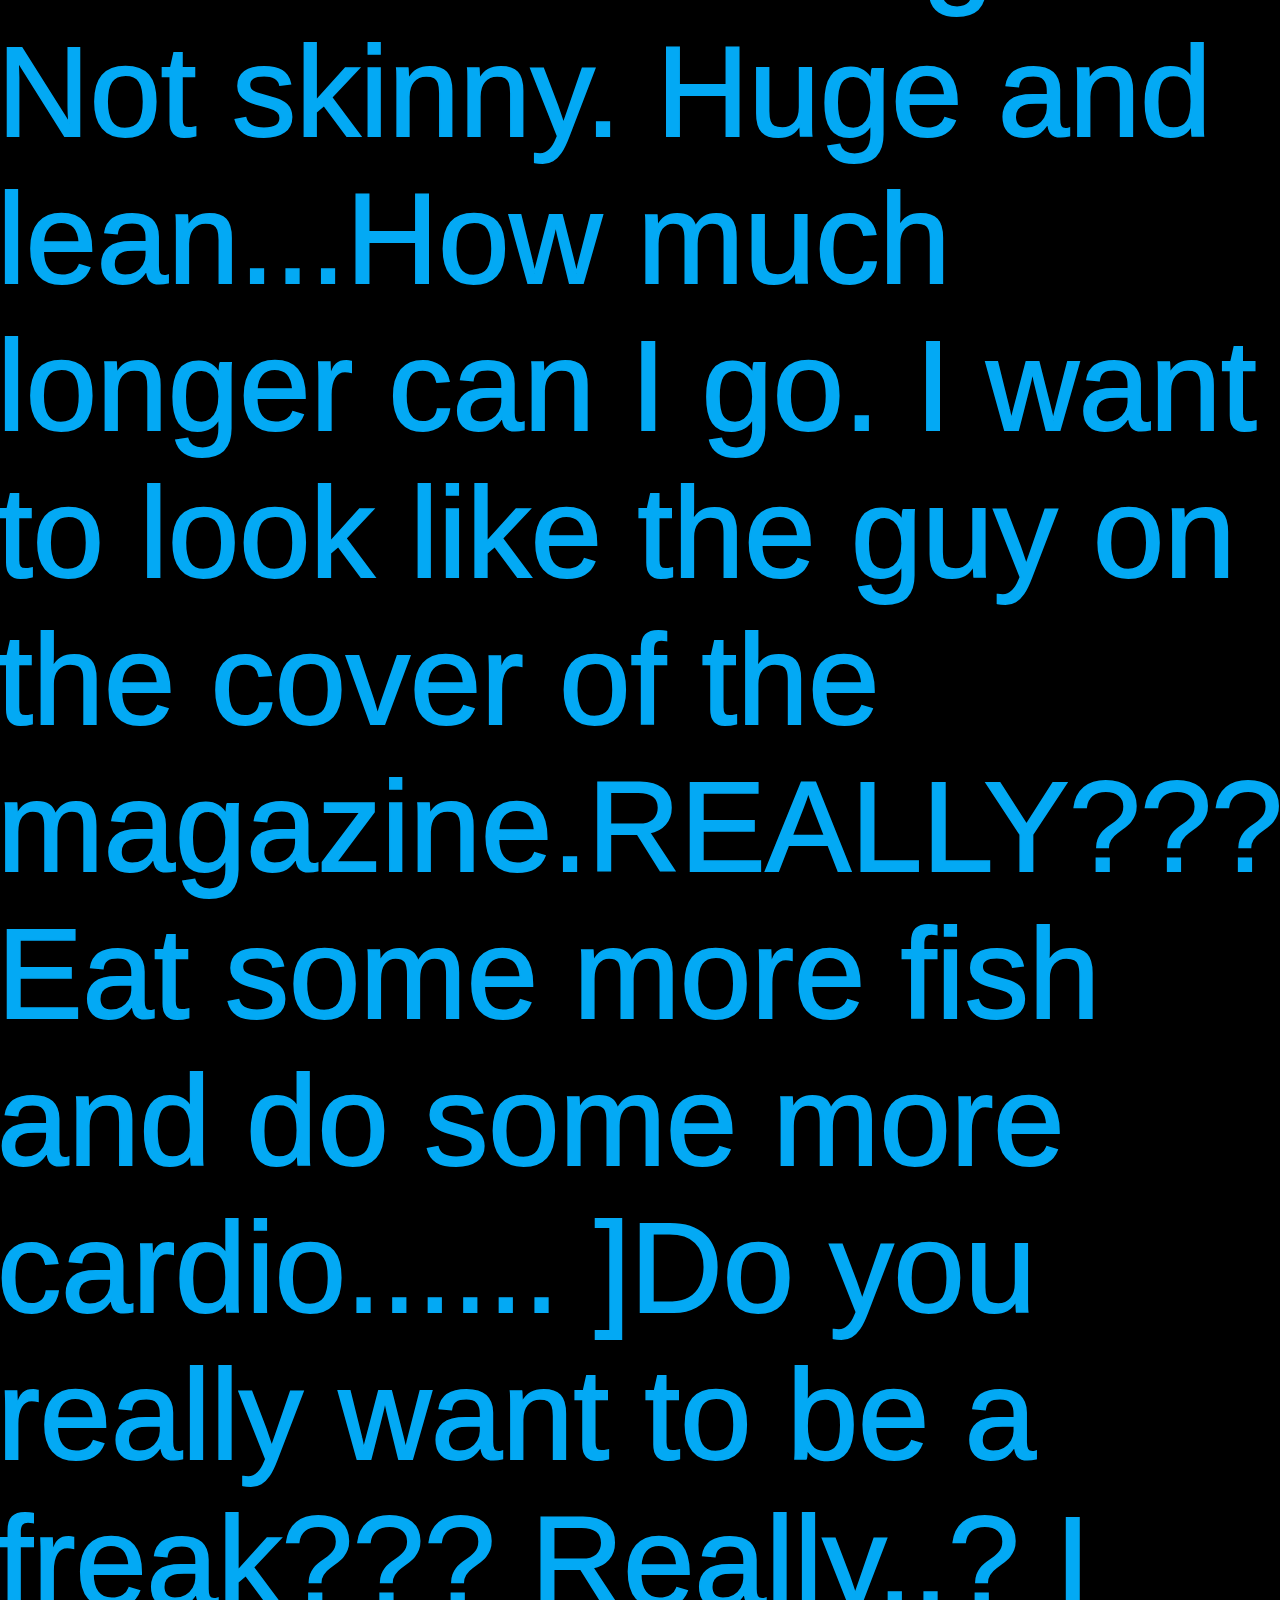
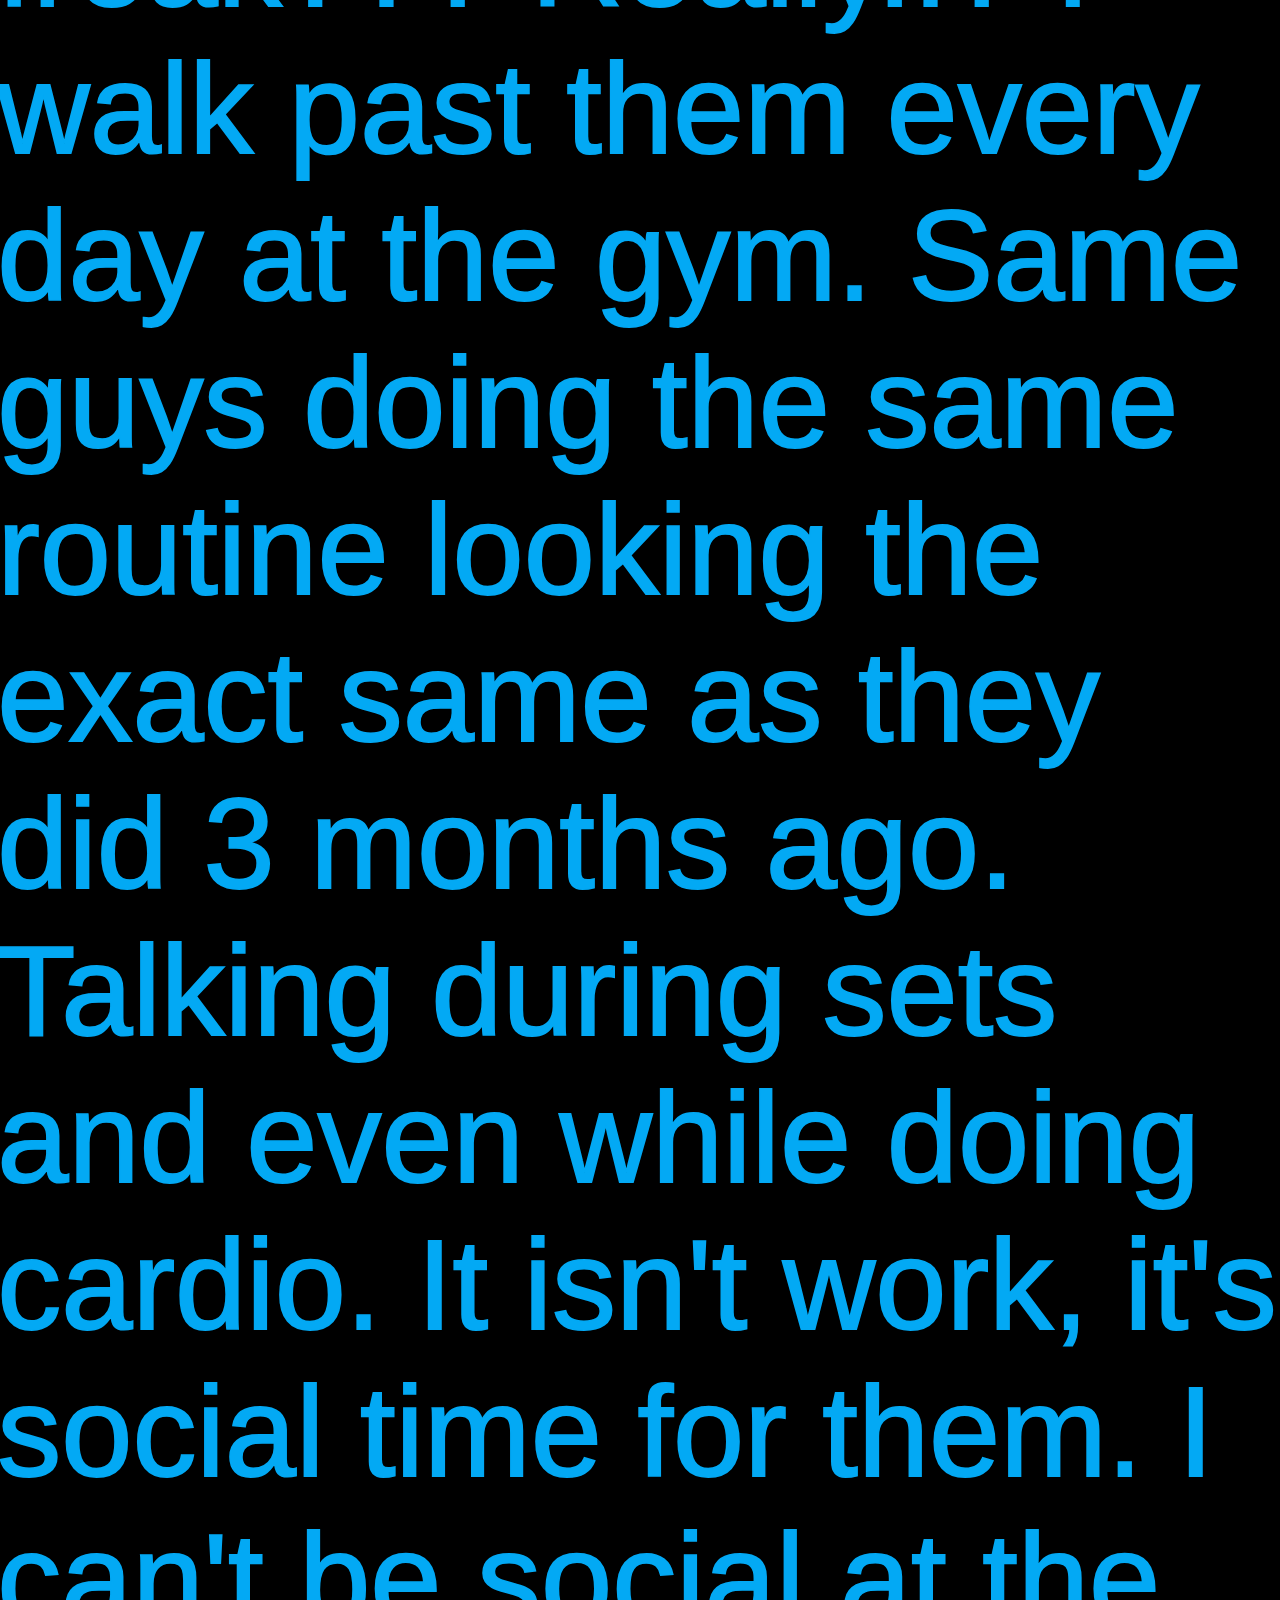
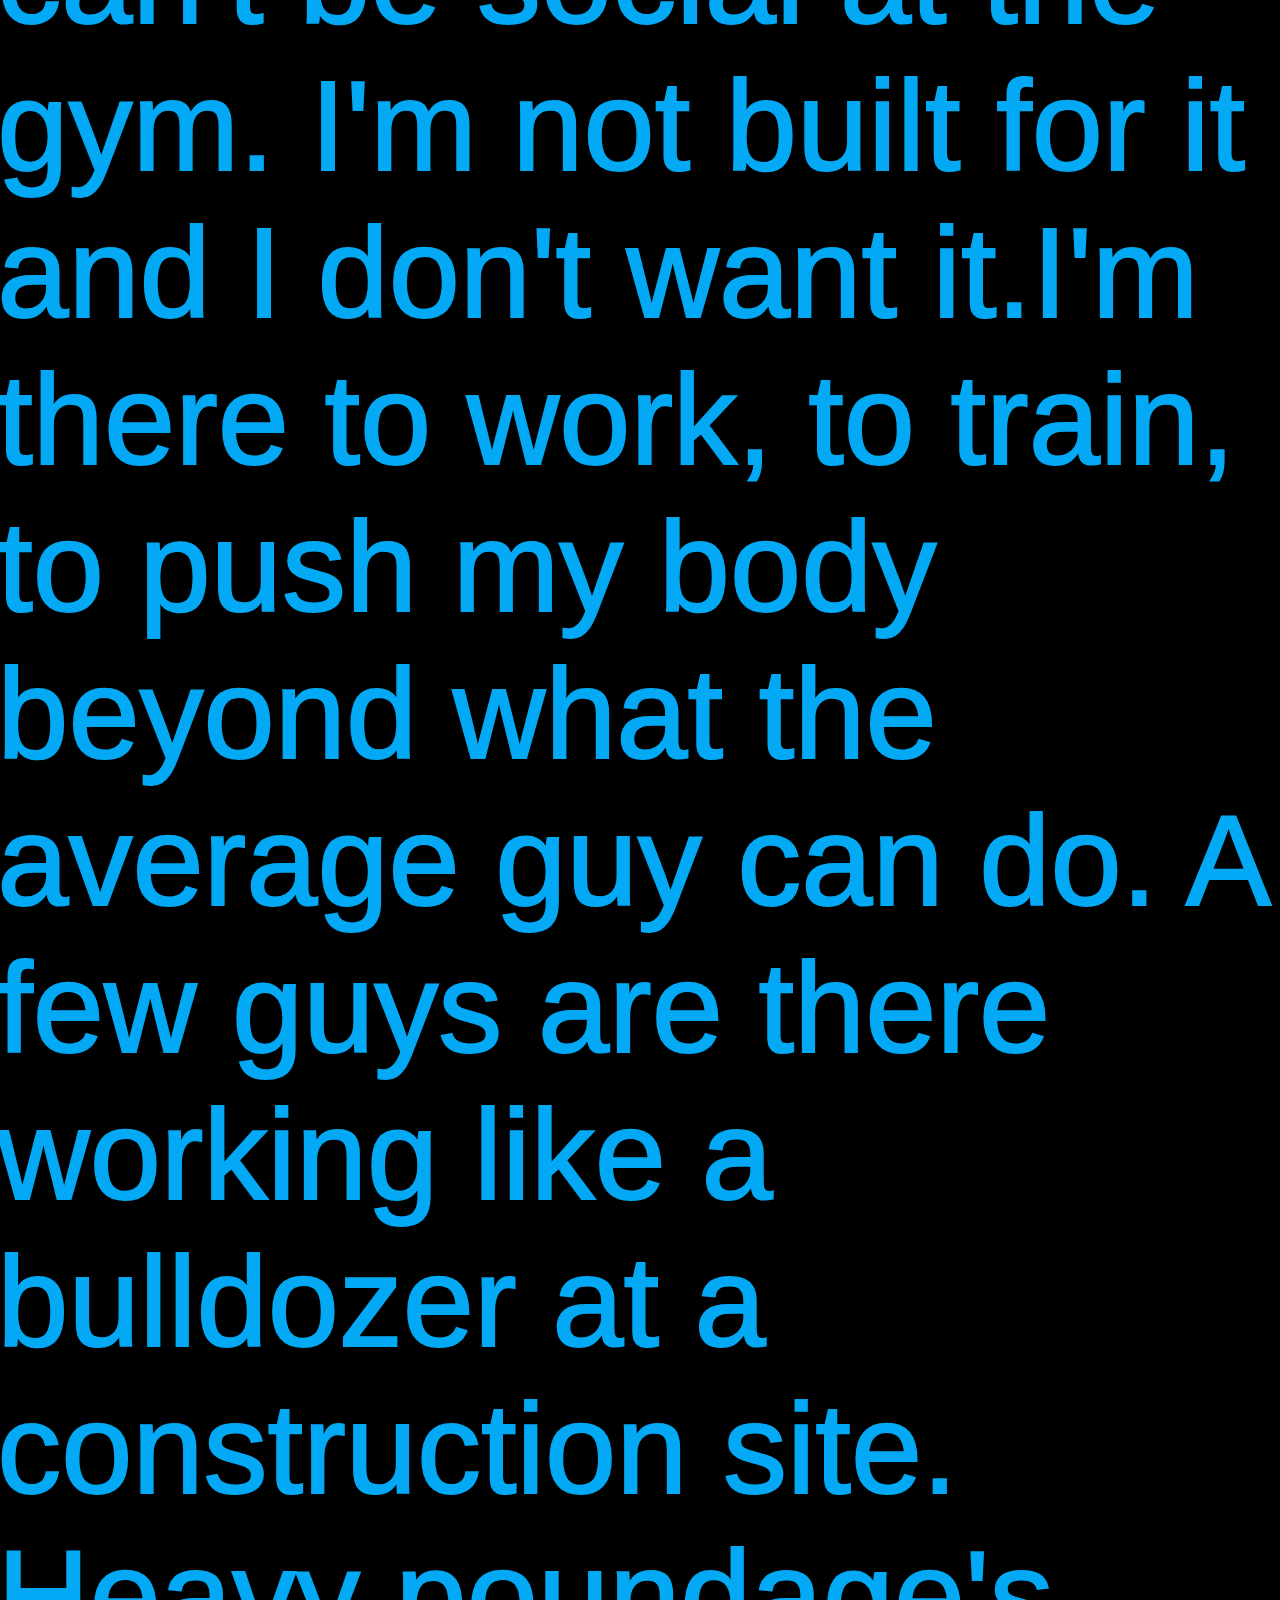
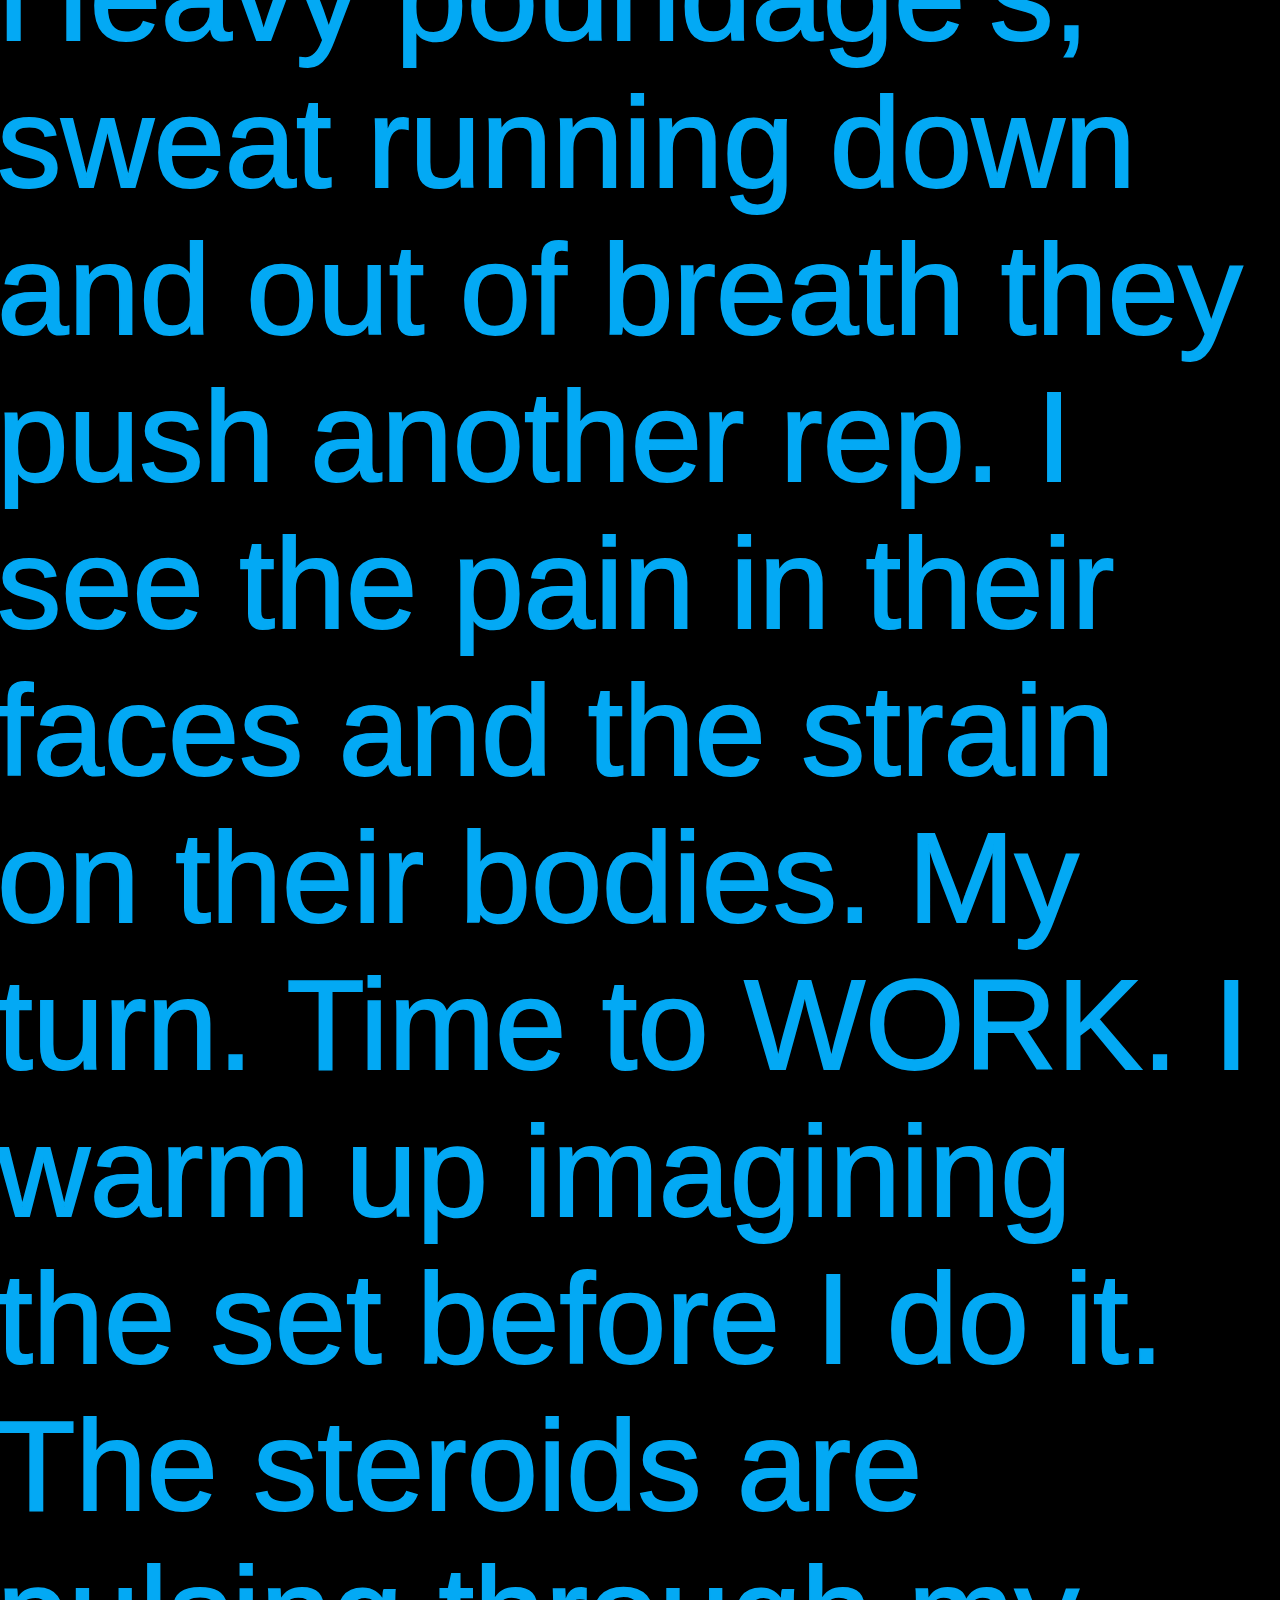
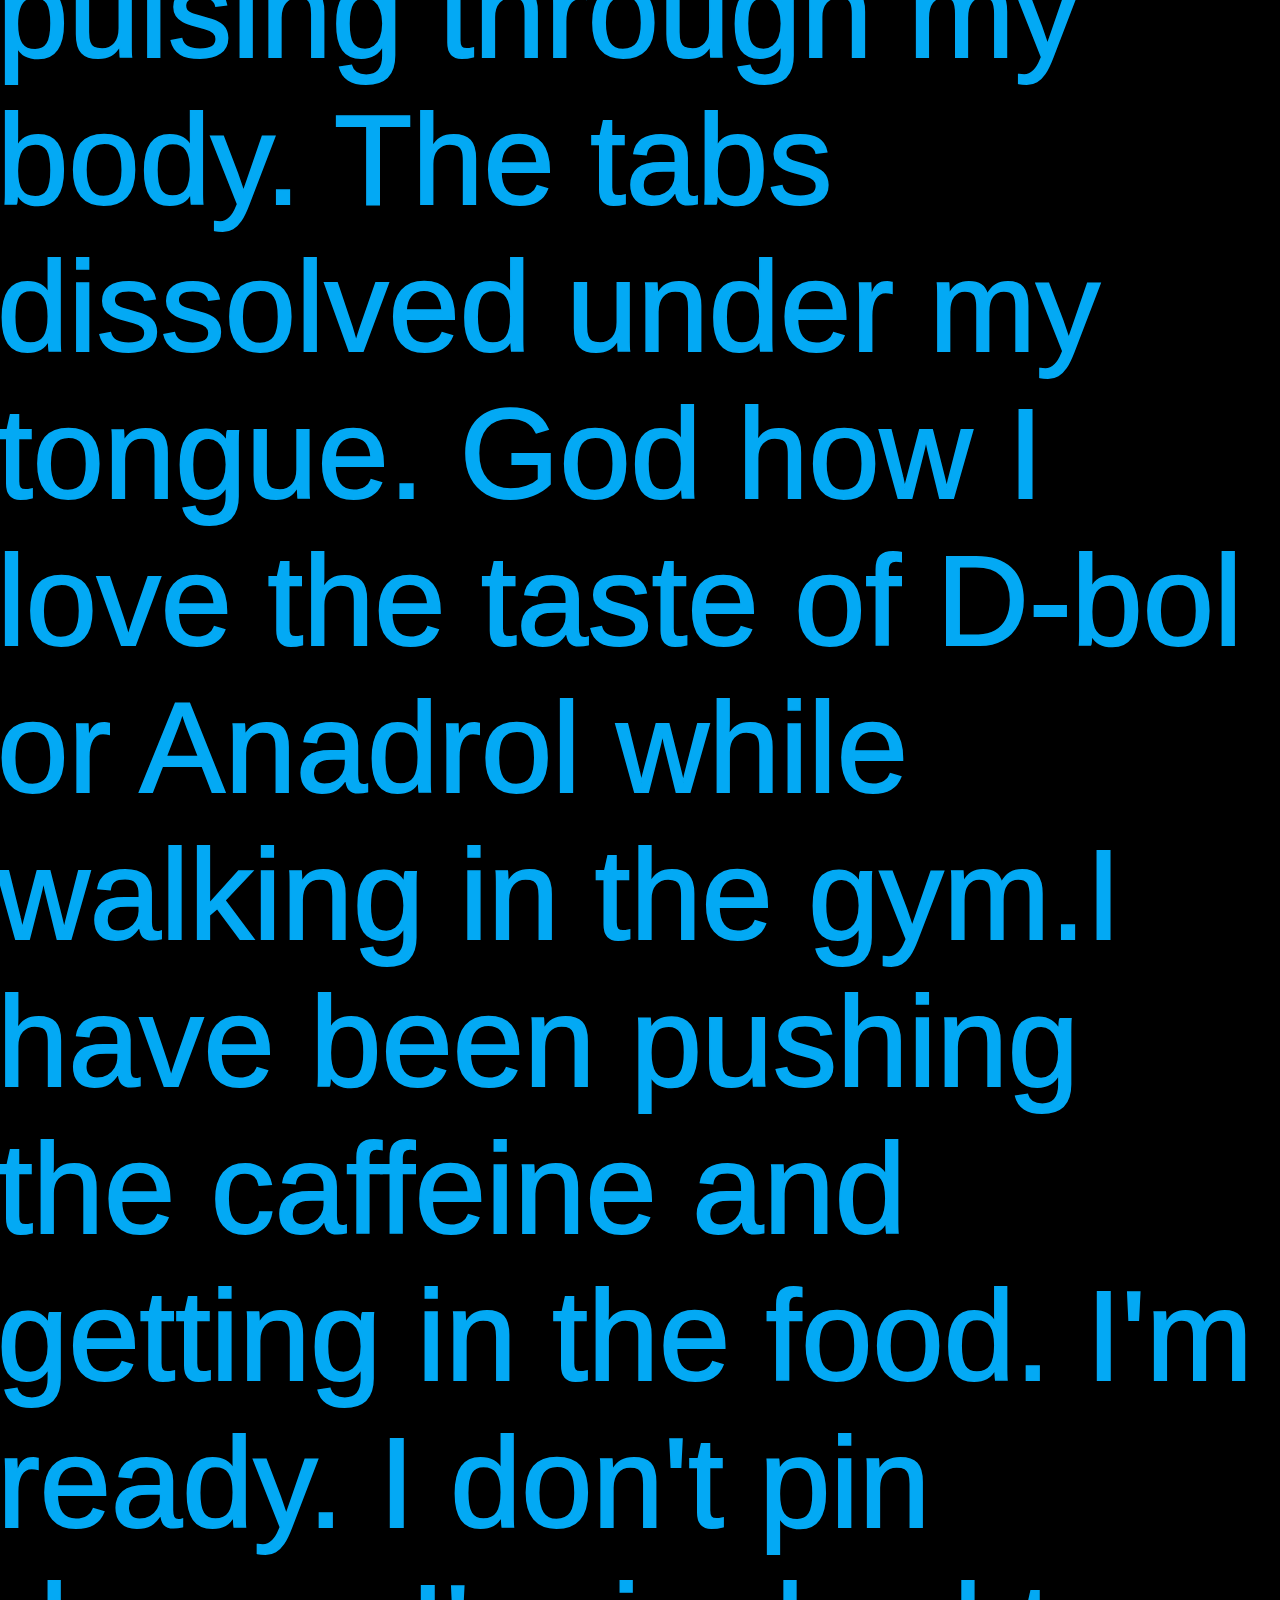
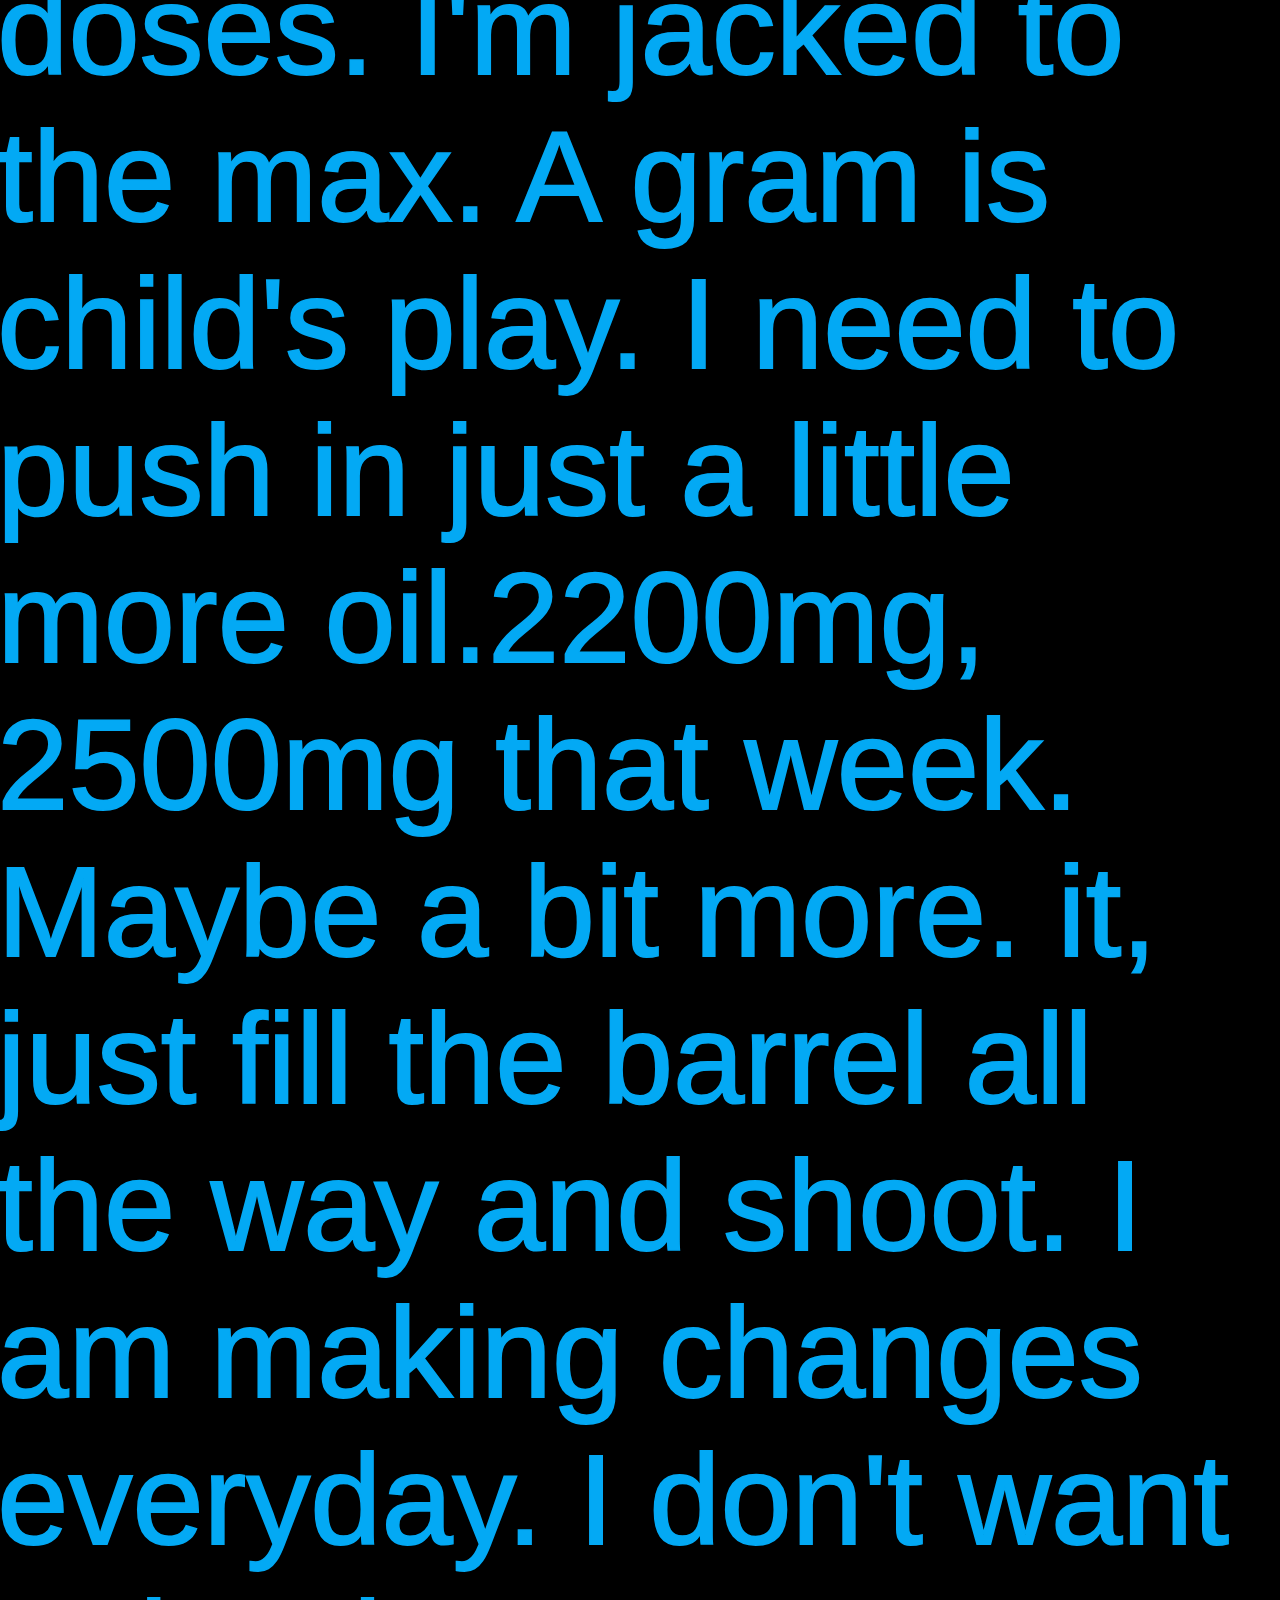
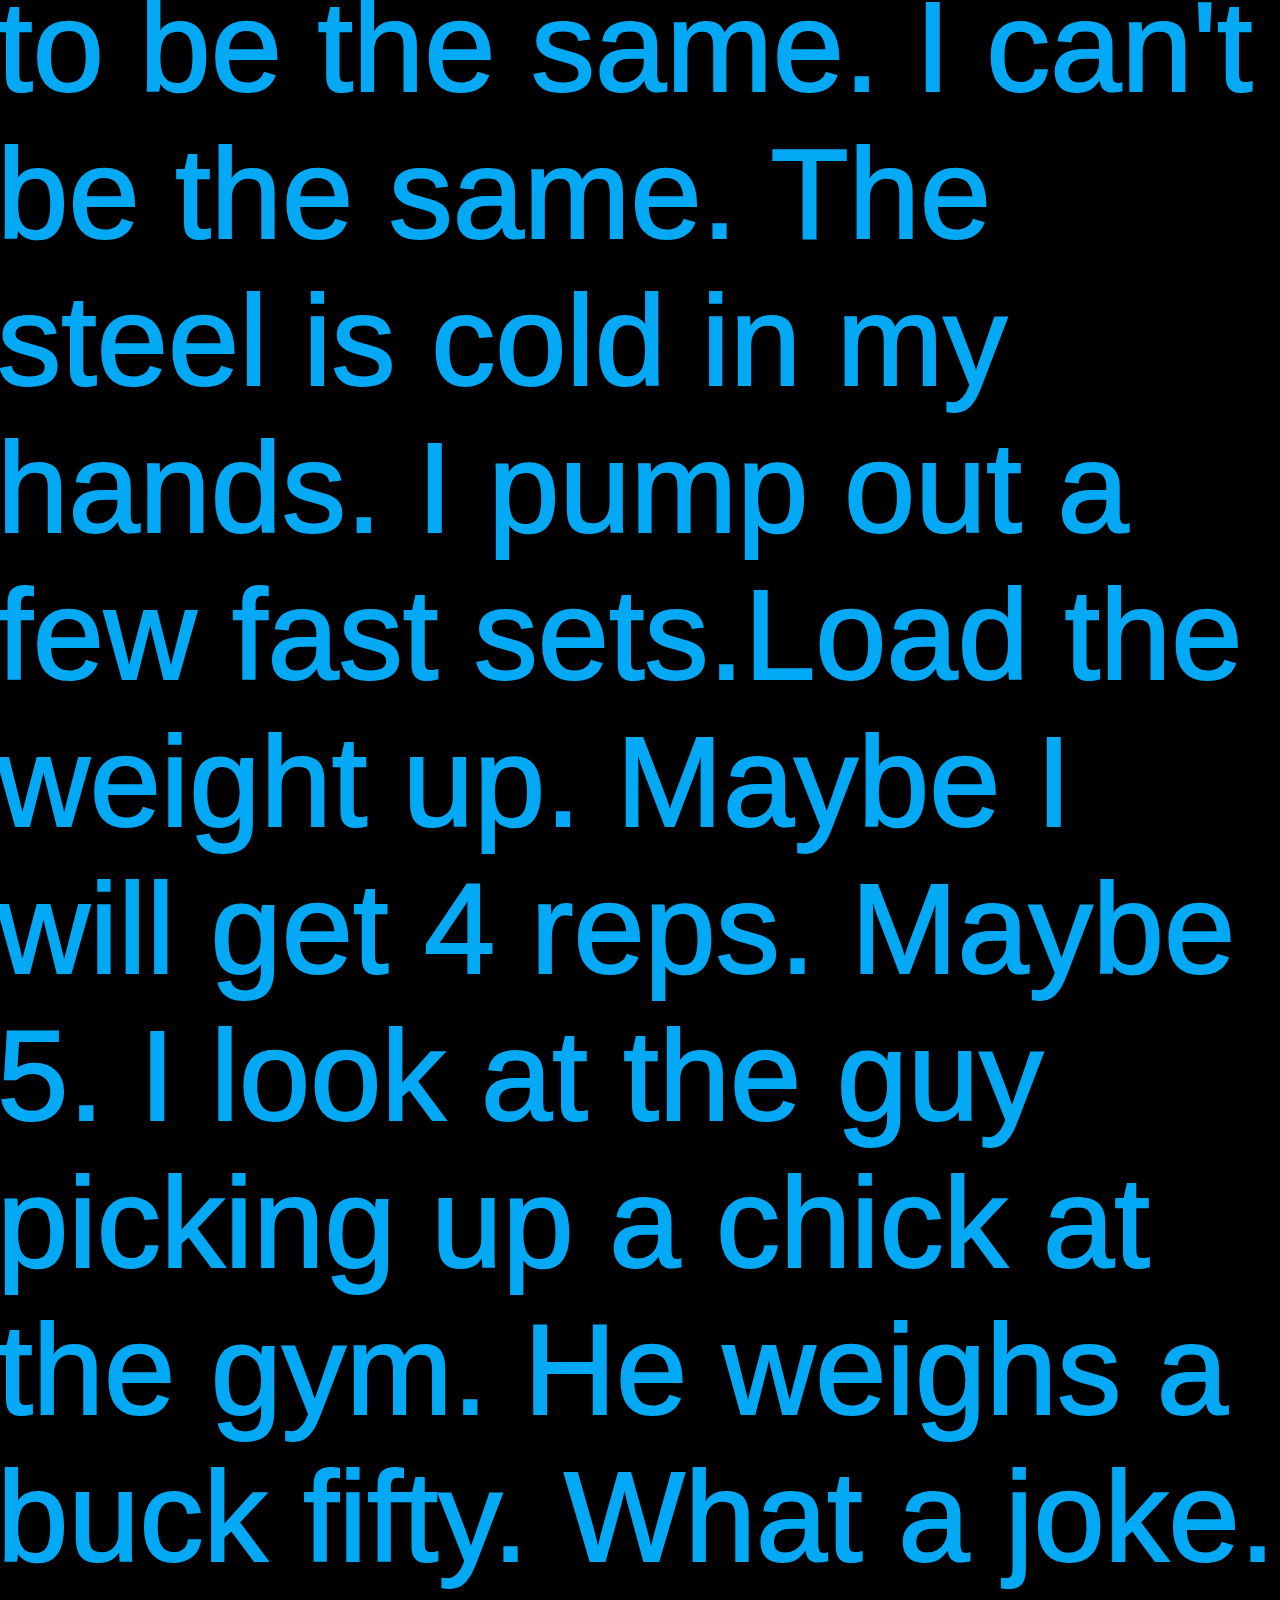
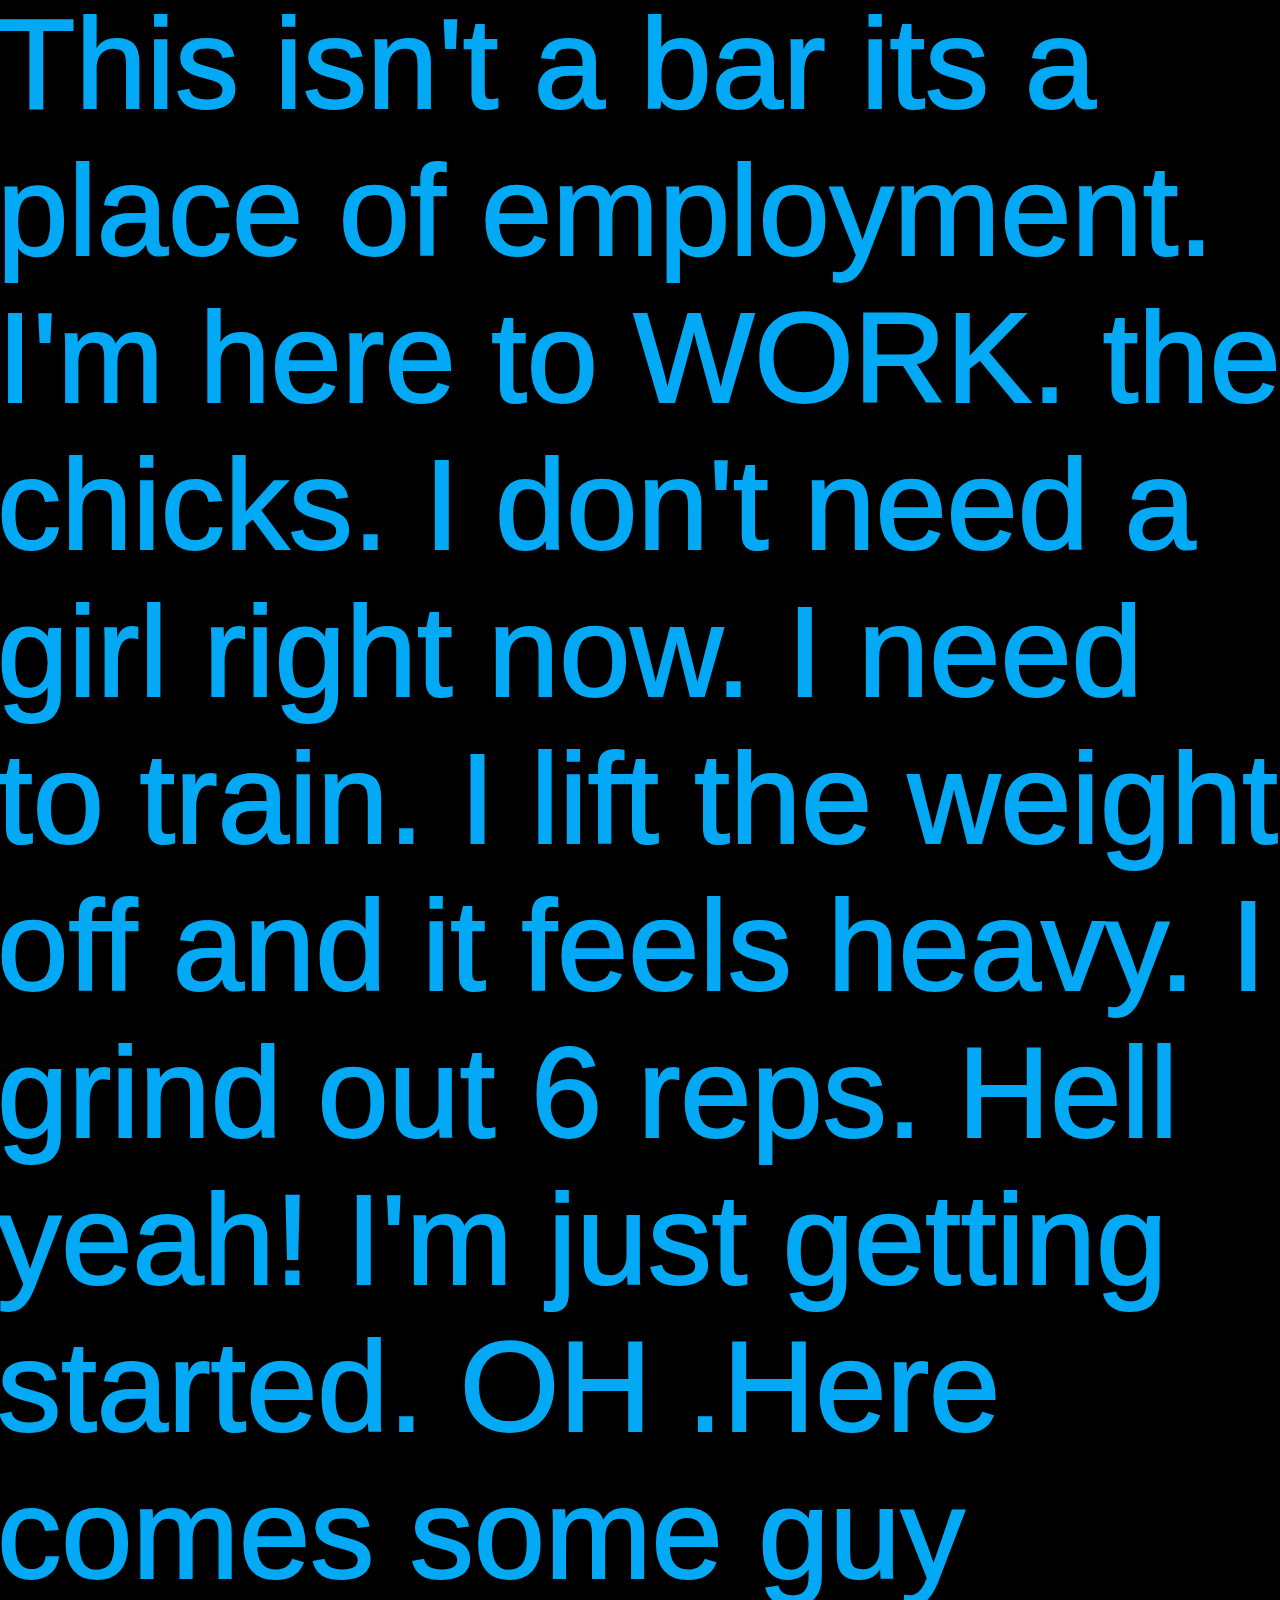
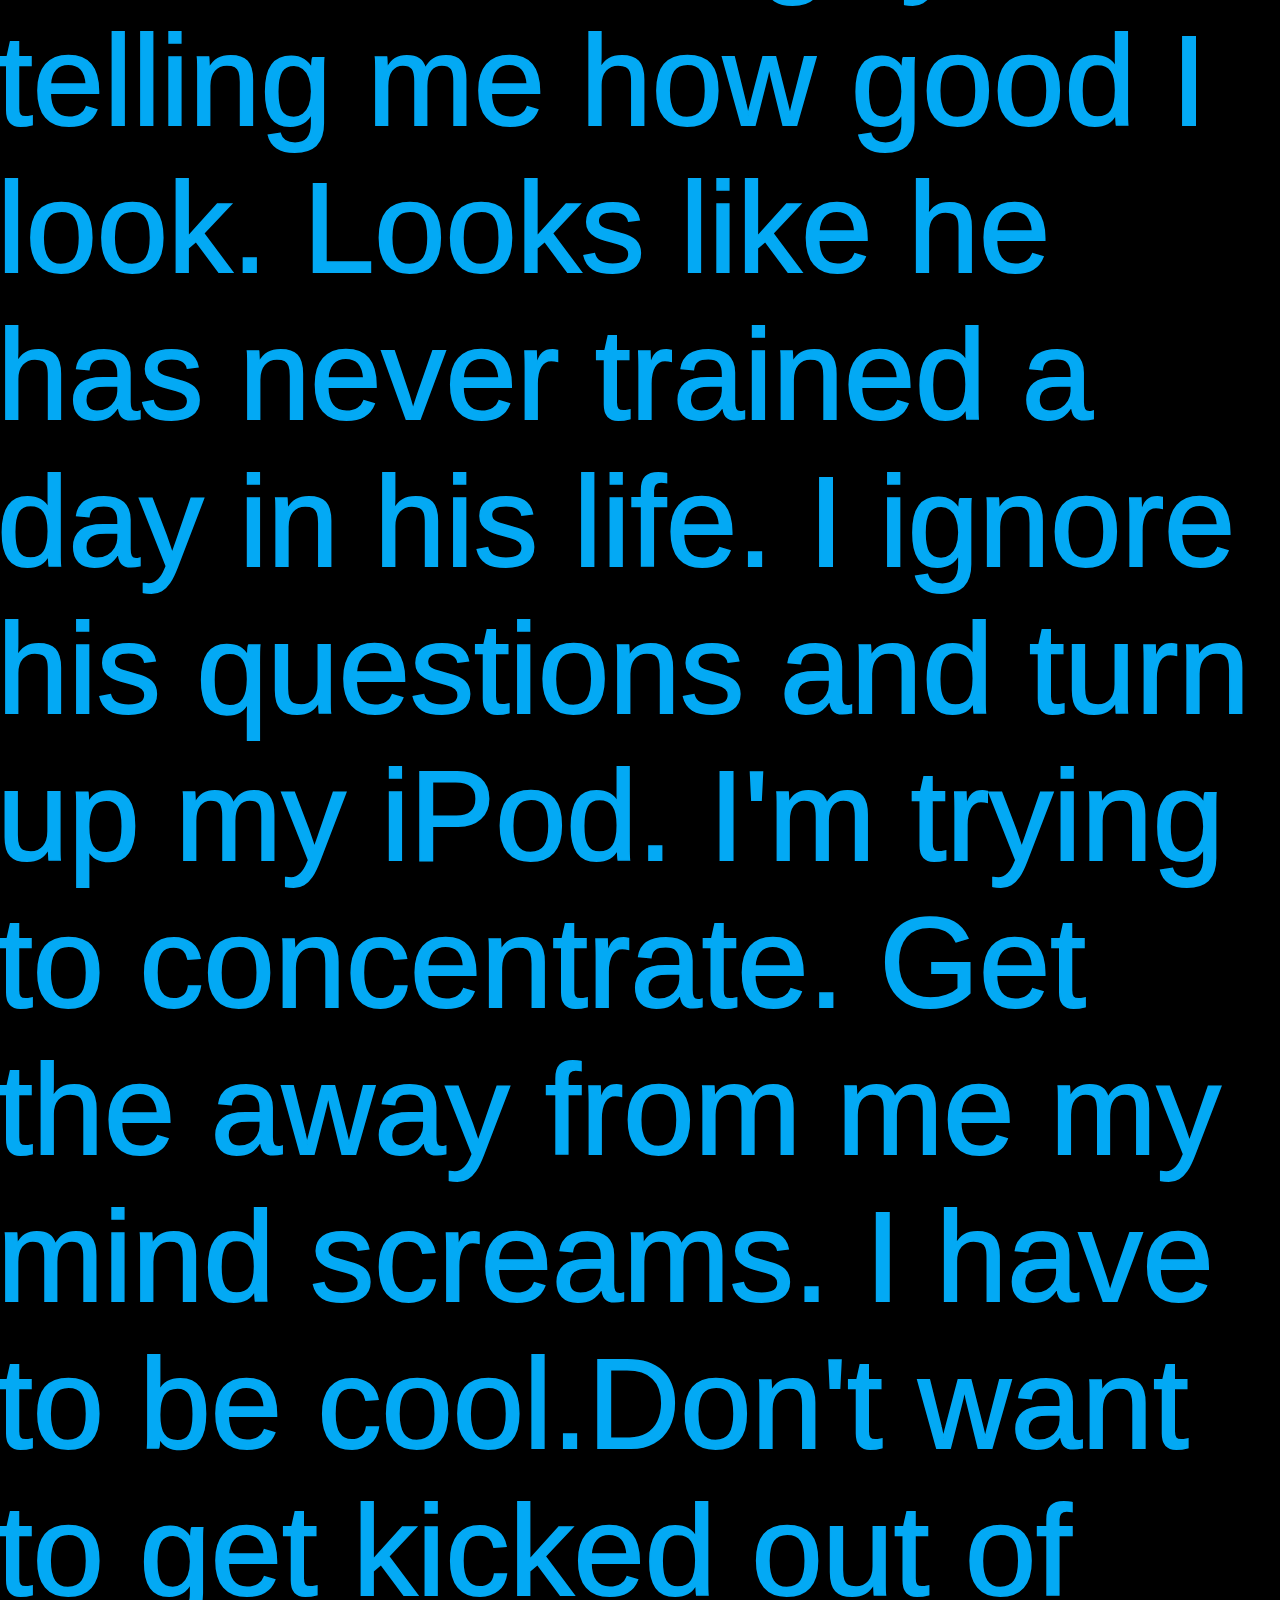
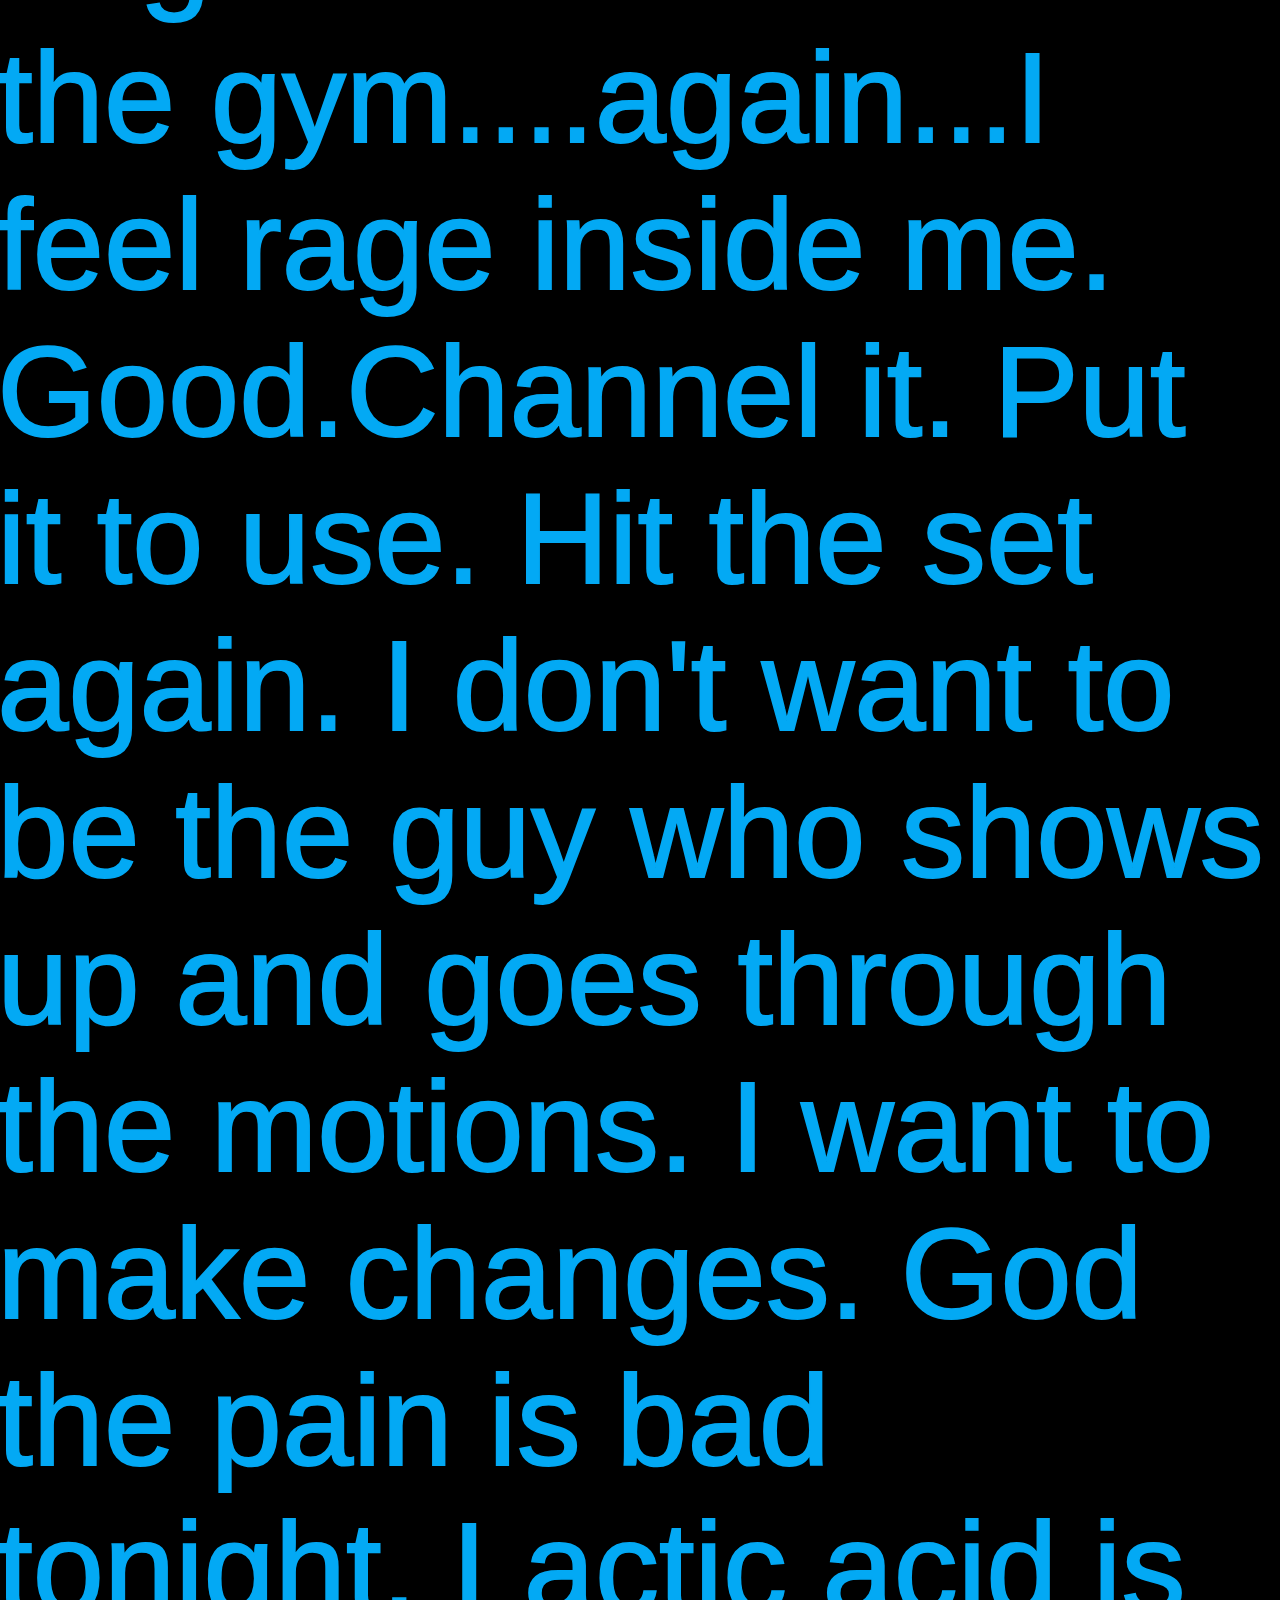
==== home.html @ ef6516af "the freak" ====
<!DOCTYPE html>
<html lang="en">
<head>
    <meta charset="UTF-8">
    <meta http-equiv="X-UA-Compatible" content="IE=edge">
    <meta name="viewport" content="width=device-width, initial-scale=1.0">
    <link rel="stylesheet" href="home.css">
    <title>Home</title>
</head>
<body>
    <div id="img"><img src="images/tren.webp" alt=""></div>
    <section>
        <div class="content">
            <p>Tren does give you horrific sides. But only at high dosages over long periods. You wannabe a bodybuilder? Everyone wants it.. Wanna be a freak? Want to be a freak? You're in luck. I'm drunk and going to tell you but let's face it. You don't really want this do you? Want to be a FREAK? Really? Want the girls dropping their jaw when you walk in the room?Want the guys saying WTF when they see you? Really? Yeah, most guys do but they don't want to work for it. Face it. Most guys are lazy, don't want to sacrifice and can't eat strict for a week. I'm not going to bs you guys in this thread. I will lay it all out but the truth is we don't really want it bad enough. We say we do until we are 45 minutes into our tenth cardio session that week. WE say it until our muscles hurt so bad there are tears in our eyes and we give up. We want it until we have to eat fish for the 4th time that day...I say I want it but I love beer more, so I drink...I say I want to be a FREAK but I don't want to work for it. I'm 10 weeks into a blast and my will feels broken...I can't go on, or canI??? Do I really want this life? No time but time to train. Time to cook, Time to grocery shop, Time to tan. Not fish and shakes again... my life. I walk past the mirror and catch a glimpse. MY oblique's are chiseled. My veins look like spider webs all over my body. I catch her looking at me at work, at the store, at the gym. Guys ask me what I'm on. I can't take it. i'm on a starvation diet and a load of cardio but that's not what they want to hear. They want to hear what drugs to take...You PM me every day. Same questions over and over. ITS NOT THE DRUGS DUMMY!!! Or is it??? Yes and no. Can you take the sides? Really??? 2 weeks from now you will PM me again whining. I can't sleep. I can't eat like this. I can't do that much cardio. I can't. I can't... THEN STOP PM'ing ME!!!! I can't help you. You don't want this! Just admit it! You don't want this. Its hard. It hurts. You have no social life. You are in the gym when your buddies are drinking beer.You are doing cardio when guys are lying on the couch. You spend your last $50 on protein powder and a bottle of prop. I know all this because I am you. I want it for 2-3 months then I give up. 10 sessions of cardio a week. eating fish. taking pills so I can sleep from all the insomnia from the TREN. It's ok. Get some sleep. Wake up and pin. I love to pin. Push in more oil. I love it. My lunches are packed. Off to work. Train after work. Get the pump. Here they come. What are you on??? Not this again...I'm on a crazy train. my life but I look good and I can lift a shitload of weight. Go ahead, with me. I will make fast work of you...The tren is in my head. Is she cheating on me? How much sleep did I get last night? 5hours max. Pin some GH and prop and tren. I need some caffeine. Ok,double espresso. Time to train. So IF IF IF you can handle the work, cardio and diet not to mention the sides. Then what??? Drugs of course. You want that freaky bodybuilder look and your genetics average like me?? Its actually quite simple but it takes a focus so strong and focused most give up in a few months if not sooner, where am I? Oh yeah the drugs. One word... Trenbolone.How lo0ng can you take it??? Don't cry to me in 3 weeks when you can't sleep. I don't give a. I can't sleep either. Time for some Xanax. Maybe some whiskey. Most guys give up on tren right when its getting good. 9 weeks in and man your body is changing. The girls want you. Give me some Cialis, prop and more tren...How high can I go. 1050mg tren per week and I look in the mirror.Who is this??? I don't even look the same. I need some mast, maybe some win,var, halo. I look like carved stone…I’m drunk but its all true. Do you want to be a freak? Man the up and start working for it. Prop, tren and an oral is a good start. The question is HOW LONG CAN YOU RUN THIS??? Tren at 9 weeks 1050mg per week and you are crazy. Eat,train, pin, sleep....over and over. I’m feeling insane just 6 more weeks. Its 4months now..... Im sub 10% and huge. Not skinny. Huge and lean...How much longer can I go. I want to look like the guy on the cover of the magazine.REALLY??? Eat some more fish and do some more cardio...... ]Do you really want to be a freak??? Really..? I walk past them every day at the gym. Same guys doing the same routine looking the exact same as they did 3 months ago. Talking during sets and even while doing cardio. It isn't work, it's social time for them. I can't be social at the gym. I'm not built for it and I don't want it.I'm there to work, to train, to push my body beyond what the average guy can do. A few guys are there working like a bulldozer at a construction site. Heavy poundage's, sweat running down and out of breath they push another rep. I see the pain in their faces and the strain on their bodies. My turn. Time to WORK. I warm up imagining the set before I do it. The steroids are pulsing through my body. The tabs dissolved under my tongue. God how I love the taste of D-bol or Anadrol while walking in the gym.I have been pushing the caffeine and getting in the food. I'm ready. I don't pin doses. I'm jacked to the max. A gram is child's play. I need to push in just a little more oil.2200mg, 2500mg that week. Maybe a bit more. it, just fill the barrel all the way and shoot. I am making changes everyday. I don't want to be the same. I can't be the same. The steel is cold in my hands. I pump out a few fast sets.Load the weight up. Maybe I will get 4 reps. Maybe 5. I look at the guy picking up a chick at the gym. He weighs a buck fifty. What a joke. This isn't a bar its a place of employment. I'm here to WORK. the chicks. I don't need a girl right now. I need to train. I lift the weight off and it feels heavy. I grind out 6 reps. Hell yeah! I'm just getting started. OH .Here comes some guy telling me how good I look. Looks like he has never trained a day in his life. I ignore his questions and turn up my iPod. I'm trying to concentrate. Get the away from me my mind screams. I have to be cool.Don't want to get kicked out of the gym....again...I feel rage inside me. Good.Channel it. Put it to use. Hit the set again. I don't want to be the guy who shows up and goes through the motions. I want to make changes. God the pain is bad tonight. Lactic acid is heavy in my muscles. Ok, enjoy the pain. Like it.Its good. Trick your mind. I like the pain. I want the pain. I'm grinding out slow heavy reps. It burns but I tell myself its good. My rest between sets is minimal. I have done 5 sets but the guy talking to the chick has done none. he is tiny. I walk over to the next bench and load up some more weights.I see a monster walking by. He is covered in sweat. He nods. I nod back.Nothing is said. We are both in the same place. We are there to train not talk.He asks for a spot with one word. spot? I nod and ask how many. He says 5 reps.He pushes out 8 with a few forced reps. My turn. The night goes by slow. Its work. Its hard but I have a pump. Time for cardio. I take a and get on the treadmill. Bump up the incline and speed. The guy two machines down is walking like he is strolling through the park. He's reading a book. I can barely read the numbers in front of me on the machine. I am feeling my lungs burn. Just 40 more minutes to go... my life. Ok, go to that place in your mind far away. I look down and 15 minutes has gone by in what seems like seconds. Good. Go to that place some more. I am absolutely covered in sweat. My shirt looks like I pulled it out of a bucket of water. I finally finish and get off the treadmill. Its late and I'm hungry. I feel dizzy. I walk out of the gym. and go get some food. Everyone is obese. I can't believe how fat everyone is. They are pigs. I am in a world of fat people. How can these lazy stand it? I feel hate. Why do I hate these fat ? Its weird but I feel like yelling at them to wake up. The girls are looking at me again. One stops me and touches the ropes for veins in my arm and says nurses must love me when they draw my blood. Its funny but she is right. They do say that. I'm a freak. Its exactly what I want. I'm walking art. My art. My sculpture. Its who Iam....Just another day...a day of work to become a FREAK</p>
            <p>Tren does give you horrific sides. But only at high dosages over long periods. You wannabe a bodybuilder? Everyone wants it.. Wanna be a freak? Want to be a freak? You're in luck. I'm drunk and going to tell you but let's face it. You don't really want this do you? Want to be a FREAK? Really? Want the girls dropping their jaw when you walk in the room?Want the guys saying WTF when they see you? Really? Yeah, most guys do but they don't want to work for it. Face it. Most guys are lazy, don't want to sacrifice and can't eat strict for a week. I'm not going to bs you guys in this thread. I will lay it all out but the truth is we don't really want it bad enough. We say we do until we are 45 minutes into our tenth cardio session that week. WE say it until our muscles hurt so bad there are tears in our eyes and we give up. We want it until we have to eat fish for the 4th time that day...I say I want it but I love beer more, so I drink...I say I want to be a FREAK but I don't want to work for it. I'm 10 weeks into a blast and my will feels broken...I can't go on, or canI??? Do I really want this life? No time but time to train. Time to cook, Time to grocery shop, Time to tan. Not fish and shakes again... my life. I walk past the mirror and catch a glimpse. MY oblique's are chiseled. My veins look like spider webs all over my body. I catch her looking at me at work, at the store, at the gym. Guys ask me what I'm on. I can't take it. i'm on a starvation diet and a load of cardio but that's not what they want to hear. They want to hear what drugs to take...You PM me every day. Same questions over and over. ITS NOT THE DRUGS DUMMY!!! Or is it??? Yes and no. Can you take the sides? Really??? 2 weeks from now you will PM me again whining. I can't sleep. I can't eat like this. I can't do that much cardio. I can't. I can't... THEN STOP PM'ing ME!!!! I can't help you. You don't want this! Just admit it! You don't want this. Its hard. It hurts. You have no social life. You are in the gym when your buddies are drinking beer.You are doing cardio when guys are lying on the couch. You spend your last $50 on protein powder and a bottle of prop. I know all this because I am you. I want it for 2-3 months then I give up. 10 sessions of cardio a week. eating fish. taking pills so I can sleep from all the insomnia from the TREN. It's ok. Get some sleep. Wake up and pin. I love to pin. Push in more oil. I love it. My lunches are packed. Off to work. Train after work. Get the pump. Here they come. What are you on??? Not this again...I'm on a crazy train. my life but I look good and I can lift a shitload of weight. Go ahead, with me. I will make fast work of you...The tren is in my head. Is she cheating on me? How much sleep did I get last night? 5hours max. Pin some GH and prop and tren. I need some caffeine. Ok,double espresso. Time to train. So IF IF IF you can handle the work, cardio and diet not to mention the sides. Then what??? Drugs of course. You want that freaky bodybuilder look and your genetics average like me?? Its actually quite simple but it takes a focus so strong and focused most give up in a few months if not sooner, where am I? Oh yeah the drugs. One word... Trenbolone.How lo0ng can you take it??? Don't cry to me in 3 weeks when you can't sleep. I don't give a. I can't sleep either. Time for some Xanax. Maybe some whiskey. Most guys give up on tren right when its getting good. 9 weeks in and man your body is changing. The girls want you. Give me some Cialis, prop and more tren...How high can I go. 1050mg tren per week and I look in the mirror.Who is this??? I don't even look the same. I need some mast, maybe some win,var, halo. I look like carved stone…I’m drunk but its all true. Do you want to be a freak? Man the up and start working for it. Prop, tren and an oral is a good start. The question is HOW LONG CAN YOU RUN THIS??? Tren at 9 weeks 1050mg per week and you are crazy. Eat,train, pin, sleep....over and over. I’m feeling insane just 6 more weeks. Its 4months now..... Im sub 10% and huge. Not skinny. Huge and lean...How much longer can I go. I want to look like the guy on the cover of the magazine.REALLY??? Eat some more fish and do some more cardio...... ]Do you really want to be a freak??? Really..? I walk past them every day at the gym. Same guys doing the same routine looking the exact same as they did 3 months ago. Talking during sets and even while doing cardio. It isn't work, it's social time for them. I can't be social at the gym. I'm not built for it and I don't want it.I'm there to work, to train, to push my body beyond what the average guy can do. A few guys are there working like a bulldozer at a construction site. Heavy poundage's, sweat running down and out of breath they push another rep. I see the pain in their faces and the strain on their bodies. My turn. Time to WORK. I warm up imagining the set before I do it. The steroids are pulsing through my body. The tabs dissolved under my tongue. God how I love the taste of D-bol or Anadrol while walking in the gym.I have been pushing the caffeine and getting in the food. I'm ready. I don't pin doses. I'm jacked to the max. A gram is child's play. I need to push in just a little more oil.2200mg, 2500mg that week. Maybe a bit more. it, just fill the barrel all the way and shoot. I am making changes everyday. I don't want to be the same. I can't be the same. The steel is cold in my hands. I pump out a few fast sets.Load the weight up. Maybe I will get 4 reps. Maybe 5. I look at the guy picking up a chick at the gym. He weighs a buck fifty. What a joke. This isn't a bar its a place of employment. I'm here to WORK. the chicks. I don't need a girl right now. I need to train. I lift the weight off and it feels heavy. I grind out 6 reps. Hell yeah! I'm just getting started. OH .Here comes some guy telling me how good I look. Looks like he has never trained a day in his life. I ignore his questions and turn up my iPod. I'm trying to concentrate. Get the away from me my mind screams. I have to be cool.Don't want to get kicked out of the gym....again...I feel rage inside me. Good.Channel it. Put it to use. Hit the set again. I don't want to be the guy who shows up and goes through the motions. I want to make changes. God the pain is bad tonight. Lactic acid is heavy in my muscles. Ok, enjoy the pain. Like it.Its good. Trick your mind. I like the pain. I want the pain. I'm grinding out slow heavy reps. It burns but I tell myself its good. My rest between sets is minimal. I have done 5 sets but the guy talking to the chick has done none. he is tiny. I walk over to the next bench and load up some more weights.I see a monster walking by. He is covered in sweat. He nods. I nod back.Nothing is said. We are both in the same place. We are there to train not talk.He asks for a spot with one word. spot? I nod and ask how many. He says 5 reps.He pushes out 8 with a few forced reps. My turn. The night goes by slow. Its work. Its hard but I have a pump. Time for cardio. I take a and get on the treadmill. Bump up the incline and speed. The guy two machines down is walking like he is strolling through the park. He's reading a book. I can barely read the numbers in front of me on the machine. I am feeling my lungs burn. Just 40 more minutes to go... my life. Ok, go to that place in your mind far away. I look down and 15 minutes has gone by in what seems like seconds. Good. Go to that place some more. I am absolutely covered in sweat. My shirt looks like I pulled it out of a bucket of water. I finally finish and get off the treadmill. Its late and I'm hungry. I feel dizzy. I walk out of the gym. and go get some food. Everyone is obese. I can't believe how fat everyone is. They are pigs. I am in a world of fat people. How can these lazy stand it? I feel hate. Why do I hate these fat ? Its weird but I feel like yelling at them to wake up. The girls are looking at me again. One stops me and touches the ropes for veins in my arm and says nurses must love me when they draw my blood. Its funny but she is right. They do say that. I'm a freak. Its exactly what I want. I'm walking art. My art. My sculpture. Its who Iam....Just another day...a day of work to become a FREAK</p>
        </div>
      </section>
</body>
</html>
---- home.css ----
* {
    margin: 0;
    padding: 0;
    box-sizing: border-box;
    font-family: "Poppins", sans-serif;
  }
  
  body {
    display: flex;
    flex-direction: column;
    background: #000;
    min-height: 100vh;
    align-items: center;
    justify-content: center;
  }
  
  .content {
    position: relative;
  }
  
  .content p {
    color: #fff;
    font-size: 8em;
    position: absolute;
    transform: translate(-50%, -50%);
  }
  
  .content p:nth-child(1) {
    color: transparent;
    -webkit-text-stroke: 2px #03a9f4;
  }
  
  .content p:nth-child(2) {
    color: #03a9f4;
    animation: animate 4s ease-in-out infinite;
  }
  
  @keyframes animate {
    0%,
    100% {
      clip-path: polygon(
        0% 45%,
        16% 44%,
        33% 50%,
        54% 60%,
        70% 61%,
        84% 59%,
        100% 52%,
        100% 100%,
        0% 100%
      );
    }
  
    50% {
      clip-path: polygon(
        0% 60%,
        15% 65%,
        34% 66%,
        51% 62%,
        67% 50%,
        84% 45%,
        100% 46%,
        100% 100%,
        0% 100%
      );
    }
  }
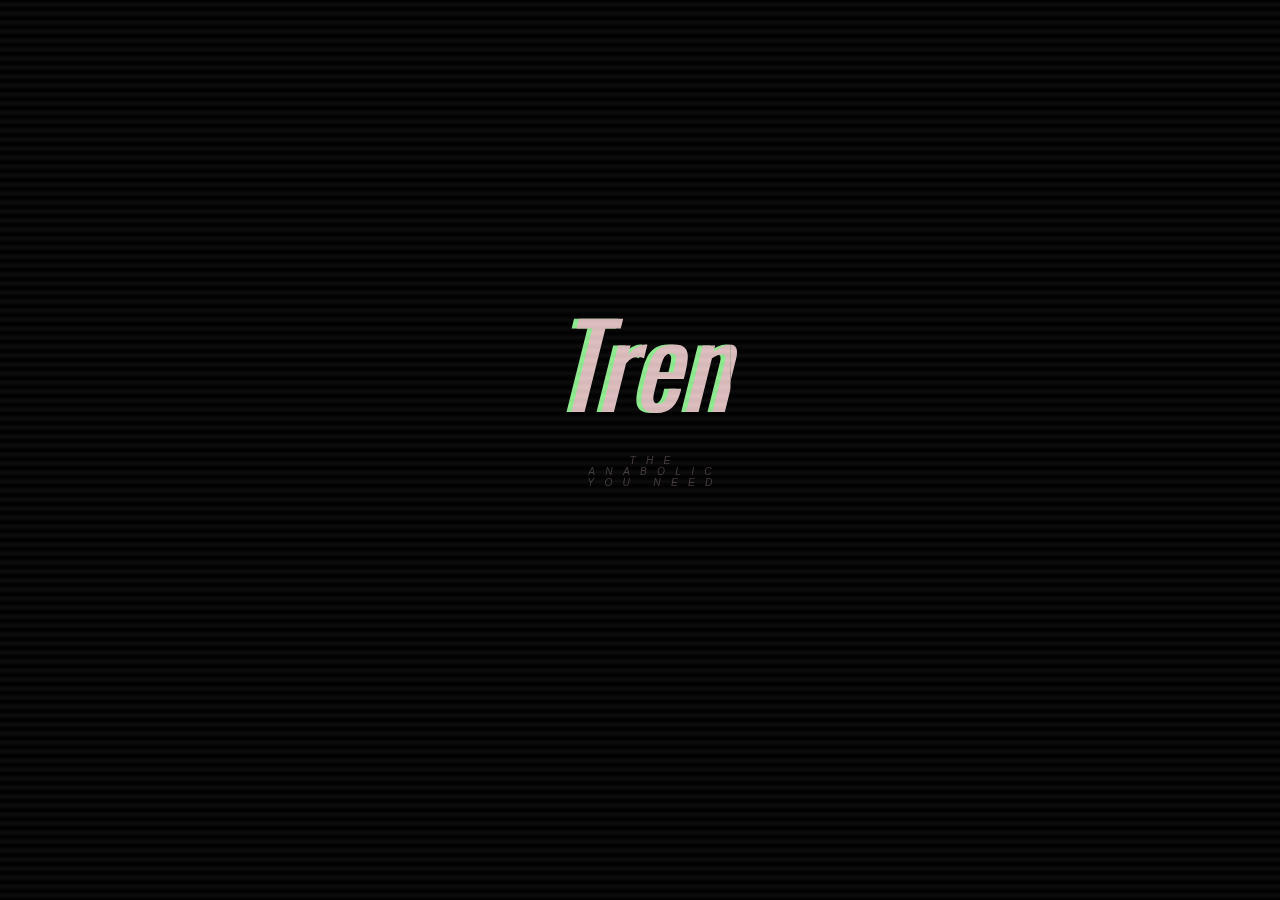
==== commit 57f92fb3: "animation done" ====
--- a/home.html
+++ b/home.html
@@ -1,19 +1,18 @@
 <!DOCTYPE html>
-<html lang="en">
+<html>
 <head>
-    <meta charset="UTF-8">
-    <meta http-equiv="X-UA-Compatible" content="IE=edge">
-    <meta name="viewport" content="width=device-width, initial-scale=1.0">
-    <link rel="stylesheet" href="home.css">
-    <title>Home</title>
+  <meta charset="UTF-8">
+  <meta name="viewport" content="width=device-width" />
+  <title>Glitch</title>
+  <link href='https://fonts.googleapis.com/css?family=Oswald' rel='stylesheet' type='text/css'>
+  <link rel="stylesheet" href="home.css" />
 </head>
 <body>
-    <div id="img"><img src="images/tren.webp" alt=""></div>
-    <section>
-        <div class="content">
-            <p>Tren does give you horrific sides. But only at high dosages over long periods. You wannabe a bodybuilder? Everyone wants it.. Wanna be a freak? Want to be a freak? You're in luck. I'm drunk and going to tell you but let's face it. You don't really want this do you? Want to be a FREAK? Really? Want the girls dropping their jaw when you walk in the room?Want the guys saying WTF when they see you? Really? Yeah, most guys do but they don't want to work for it. Face it. Most guys are lazy, don't want to sacrifice and can't eat strict for a week. I'm not going to bs you guys in this thread. I will lay it all out but the truth is we don't really want it bad enough. We say we do until we are 45 minutes into our tenth cardio session that week. WE say it until our muscles hurt so bad there are tears in our eyes and we give up. We want it until we have to eat fish for the 4th time that day...I say I want it but I love beer more, so I drink...I say I want to be a FREAK but I don't want to work for it. I'm 10 weeks into a blast and my will feels broken...I can't go on, or canI??? Do I really want this life? No time but time to train. Time to cook, Time to grocery shop, Time to tan. Not fish and shakes again... my life. I walk past the mirror and catch a glimpse. MY oblique's are chiseled. My veins look like spider webs all over my body. I catch her looking at me at work, at the store, at the gym. Guys ask me what I'm on. I can't take it. i'm on a starvation diet and a load of cardio but that's not what they want to hear. They want to hear what drugs to take...You PM me every day. Same questions over and over. ITS NOT THE DRUGS DUMMY!!! Or is it??? Yes and no. Can you take the sides? Really??? 2 weeks from now you will PM me again whining. I can't sleep. I can't eat like this. I can't do that much cardio. I can't. I can't... THEN STOP PM'ing ME!!!! I can't help you. You don't want this! Just admit it! You don't want this. Its hard. It hurts. You have no social life. You are in the gym when your buddies are drinking beer.You are doing cardio when guys are lying on the couch. You spend your last $50 on protein powder and a bottle of prop. I know all this because I am you. I want it for 2-3 months then I give up. 10 sessions of cardio a week. eating fish. taking pills so I can sleep from all the insomnia from the TREN. It's ok. Get some sleep. Wake up and pin. I love to pin. Push in more oil. I love it. My lunches are packed. Off to work. Train after work. Get the pump. Here they come. What are you on??? Not this again...I'm on a crazy train. my life but I look good and I can lift a shitload of weight. Go ahead, with me. I will make fast work of you...The tren is in my head. Is she cheating on me? How much sleep did I get last night? 5hours max. Pin some GH and prop and tren. I need some caffeine. Ok,double espresso. Time to train. So IF IF IF you can handle the work, cardio and diet not to mention the sides. Then what??? Drugs of course. You want that freaky bodybuilder look and your genetics average like me?? Its actually quite simple but it takes a focus so strong and focused most give up in a few months if not sooner, where am I? Oh yeah the drugs. One word... Trenbolone.How lo0ng can you take it??? Don't cry to me in 3 weeks when you can't sleep. I don't give a. I can't sleep either. Time for some Xanax. Maybe some whiskey. Most guys give up on tren right when its getting good. 9 weeks in and man your body is changing. The girls want you. Give me some Cialis, prop and more tren...How high can I go. 1050mg tren per week and I look in the mirror.Who is this??? I don't even look the same. I need some mast, maybe some win,var, halo. I look like carved stone…I’m drunk but its all true. Do you want to be a freak? Man the up and start working for it. Prop, tren and an oral is a good start. The question is HOW LONG CAN YOU RUN THIS??? Tren at 9 weeks 1050mg per week and you are crazy. Eat,train, pin, sleep....over and over. I’m feeling insane just 6 more weeks. Its 4months now..... Im sub 10% and huge. Not skinny. Huge and lean...How much longer can I go. I want to look like the guy on the cover of the magazine.REALLY??? Eat some more fish and do some more cardio...... ]Do you really want to be a freak??? Really..? I walk past them every day at the gym. Same guys doing the same routine looking the exact same as they did 3 months ago. Talking during sets and even while doing cardio. It isn't work, it's social time for them. I can't be social at the gym. I'm not built for it and I don't want it.I'm there to work, to train, to push my body beyond what the average guy can do. A few guys are there working like a bulldozer at a construction site. Heavy poundage's, sweat running down and out of breath they push another rep. I see the pain in their faces and the strain on their bodies. My turn. Time to WORK. I warm up imagining the set before I do it. The steroids are pulsing through my body. The tabs dissolved under my tongue. God how I love the taste of D-bol or Anadrol while walking in the gym.I have been pushing the caffeine and getting in the food. I'm ready. I don't pin doses. I'm jacked to the max. A gram is child's play. I need to push in just a little more oil.2200mg, 2500mg that week. Maybe a bit more. it, just fill the barrel all the way and shoot. I am making changes everyday. I don't want to be the same. I can't be the same. The steel is cold in my hands. I pump out a few fast sets.Load the weight up. Maybe I will get 4 reps. Maybe 5. I look at the guy picking up a chick at the gym. He weighs a buck fifty. What a joke. This isn't a bar its a place of employment. I'm here to WORK. the chicks. I don't need a girl right now. I need to train. I lift the weight off and it feels heavy. I grind out 6 reps. Hell yeah! I'm just getting started. OH .Here comes some guy telling me how good I look. Looks like he has never trained a day in his life. I ignore his questions and turn up my iPod. I'm trying to concentrate. Get the away from me my mind screams. I have to be cool.Don't want to get kicked out of the gym....again...I feel rage inside me. Good.Channel it. Put it to use. Hit the set again. I don't want to be the guy who shows up and goes through the motions. I want to make changes. God the pain is bad tonight. Lactic acid is heavy in my muscles. Ok, enjoy the pain. Like it.Its good. Trick your mind. I like the pain. I want the pain. I'm grinding out slow heavy reps. It burns but I tell myself its good. My rest between sets is minimal. I have done 5 sets but the guy talking to the chick has done none. he is tiny. I walk over to the next bench and load up some more weights.I see a monster walking by. He is covered in sweat. He nods. I nod back.Nothing is said. We are both in the same place. We are there to train not talk.He asks for a spot with one word. spot? I nod and ask how many. He says 5 reps.He pushes out 8 with a few forced reps. My turn. The night goes by slow. Its work. Its hard but I have a pump. Time for cardio. I take a and get on the treadmill. Bump up the incline and speed. The guy two machines down is walking like he is strolling through the park. He's reading a book. I can barely read the numbers in front of me on the machine. I am feeling my lungs burn. Just 40 more minutes to go... my life. Ok, go to that place in your mind far away. I look down and 15 minutes has gone by in what seems like seconds. Good. Go to that place some more. I am absolutely covered in sweat. My shirt looks like I pulled it out of a bucket of water. I finally finish and get off the treadmill. Its late and I'm hungry. I feel dizzy. I walk out of the gym. and go get some food. Everyone is obese. I can't believe how fat everyone is. They are pigs. I am in a world of fat people. How can these lazy stand it? I feel hate. Why do I hate these fat ? Its weird but I feel like yelling at them to wake up. The girls are looking at me again. One stops me and touches the ropes for veins in my arm and says nurses must love me when they draw my blood. Its funny but she is right. They do say that. I'm a freak. Its exactly what I want. I'm walking art. My art. My sculpture. Its who Iam....Just another day...a day of work to become a FREAK</p>
-            <p>Tren does give you horrific sides. But only at high dosages over long periods. You wannabe a bodybuilder? Everyone wants it.. Wanna be a freak? Want to be a freak? You're in luck. I'm drunk and going to tell you but let's face it. You don't really want this do you? Want to be a FREAK? Really? Want the girls dropping their jaw when you walk in the room?Want the guys saying WTF when they see you? Really? Yeah, most guys do but they don't want to work for it. Face it. Most guys are lazy, don't want to sacrifice and can't eat strict for a week. I'm not going to bs you guys in this thread. I will lay it all out but the truth is we don't really want it bad enough. We say we do until we are 45 minutes into our tenth cardio session that week. WE say it until our muscles hurt so bad there are tears in our eyes and we give up. We want it until we have to eat fish for the 4th time that day...I say I want it but I love beer more, so I drink...I say I want to be a FREAK but I don't want to work for it. I'm 10 weeks into a blast and my will feels broken...I can't go on, or canI??? Do I really want this life? No time but time to train. Time to cook, Time to grocery shop, Time to tan. Not fish and shakes again... my life. I walk past the mirror and catch a glimpse. MY oblique's are chiseled. My veins look like spider webs all over my body. I catch her looking at me at work, at the store, at the gym. Guys ask me what I'm on. I can't take it. i'm on a starvation diet and a load of cardio but that's not what they want to hear. They want to hear what drugs to take...You PM me every day. Same questions over and over. ITS NOT THE DRUGS DUMMY!!! Or is it??? Yes and no. Can you take the sides? Really??? 2 weeks from now you will PM me again whining. I can't sleep. I can't eat like this. I can't do that much cardio. I can't. I can't... THEN STOP PM'ing ME!!!! I can't help you. You don't want this! Just admit it! You don't want this. Its hard. It hurts. You have no social life. You are in the gym when your buddies are drinking beer.You are doing cardio when guys are lying on the couch. You spend your last $50 on protein powder and a bottle of prop. I know all this because I am you. I want it for 2-3 months then I give up. 10 sessions of cardio a week. eating fish. taking pills so I can sleep from all the insomnia from the TREN. It's ok. Get some sleep. Wake up and pin. I love to pin. Push in more oil. I love it. My lunches are packed. Off to work. Train after work. Get the pump. Here they come. What are you on??? Not this again...I'm on a crazy train. my life but I look good and I can lift a shitload of weight. Go ahead, with me. I will make fast work of you...The tren is in my head. Is she cheating on me? How much sleep did I get last night? 5hours max. Pin some GH and prop and tren. I need some caffeine. Ok,double espresso. Time to train. So IF IF IF you can handle the work, cardio and diet not to mention the sides. Then what??? Drugs of course. You want that freaky bodybuilder look and your genetics average like me?? Its actually quite simple but it takes a focus so strong and focused most give up in a few months if not sooner, where am I? Oh yeah the drugs. One word... Trenbolone.How lo0ng can you take it??? Don't cry to me in 3 weeks when you can't sleep. I don't give a. I can't sleep either. Time for some Xanax. Maybe some whiskey. Most guys give up on tren right when its getting good. 9 weeks in and man your body is changing. The girls want you. Give me some Cialis, prop and more tren...How high can I go. 1050mg tren per week and I look in the mirror.Who is this??? I don't even look the same. I need some mast, maybe some win,var, halo. I look like carved stone…I’m drunk but its all true. Do you want to be a freak? Man the up and start working for it. Prop, tren and an oral is a good start. The question is HOW LONG CAN YOU RUN THIS??? Tren at 9 weeks 1050mg per week and you are crazy. Eat,train, pin, sleep....over and over. I’m feeling insane just 6 more weeks. Its 4months now..... Im sub 10% and huge. Not skinny. Huge and lean...How much longer can I go. I want to look like the guy on the cover of the magazine.REALLY??? Eat some more fish and do some more cardio...... ]Do you really want to be a freak??? Really..? I walk past them every day at the gym. Same guys doing the same routine looking the exact same as they did 3 months ago. Talking during sets and even while doing cardio. It isn't work, it's social time for them. I can't be social at the gym. I'm not built for it and I don't want it.I'm there to work, to train, to push my body beyond what the average guy can do. A few guys are there working like a bulldozer at a construction site. Heavy poundage's, sweat running down and out of breath they push another rep. I see the pain in their faces and the strain on their bodies. My turn. Time to WORK. I warm up imagining the set before I do it. The steroids are pulsing through my body. The tabs dissolved under my tongue. God how I love the taste of D-bol or Anadrol while walking in the gym.I have been pushing the caffeine and getting in the food. I'm ready. I don't pin doses. I'm jacked to the max. A gram is child's play. I need to push in just a little more oil.2200mg, 2500mg that week. Maybe a bit more. it, just fill the barrel all the way and shoot. I am making changes everyday. I don't want to be the same. I can't be the same. The steel is cold in my hands. I pump out a few fast sets.Load the weight up. Maybe I will get 4 reps. Maybe 5. I look at the guy picking up a chick at the gym. He weighs a buck fifty. What a joke. This isn't a bar its a place of employment. I'm here to WORK. the chicks. I don't need a girl right now. I need to train. I lift the weight off and it feels heavy. I grind out 6 reps. Hell yeah! I'm just getting started. OH .Here comes some guy telling me how good I look. Looks like he has never trained a day in his life. I ignore his questions and turn up my iPod. I'm trying to concentrate. Get the away from me my mind screams. I have to be cool.Don't want to get kicked out of the gym....again...I feel rage inside me. Good.Channel it. Put it to use. Hit the set again. I don't want to be the guy who shows up and goes through the motions. I want to make changes. God the pain is bad tonight. Lactic acid is heavy in my muscles. Ok, enjoy the pain. Like it.Its good. Trick your mind. I like the pain. I want the pain. I'm grinding out slow heavy reps. It burns but I tell myself its good. My rest between sets is minimal. I have done 5 sets but the guy talking to the chick has done none. he is tiny. I walk over to the next bench and load up some more weights.I see a monster walking by. He is covered in sweat. He nods. I nod back.Nothing is said. We are both in the same place. We are there to train not talk.He asks for a spot with one word. spot? I nod and ask how many. He says 5 reps.He pushes out 8 with a few forced reps. My turn. The night goes by slow. Its work. Its hard but I have a pump. Time for cardio. I take a and get on the treadmill. Bump up the incline and speed. The guy two machines down is walking like he is strolling through the park. He's reading a book. I can barely read the numbers in front of me on the machine. I am feeling my lungs burn. Just 40 more minutes to go... my life. Ok, go to that place in your mind far away. I look down and 15 minutes has gone by in what seems like seconds. Good. Go to that place some more. I am absolutely covered in sweat. My shirt looks like I pulled it out of a bucket of water. I finally finish and get off the treadmill. Its late and I'm hungry. I feel dizzy. I walk out of the gym. and go get some food. Everyone is obese. I can't believe how fat everyone is. They are pigs. I am in a world of fat people. How can these lazy stand it? I feel hate. Why do I hate these fat ? Its weird but I feel like yelling at them to wake up. The girls are looking at me again. One stops me and touches the ropes for veins in my arm and says nurses must love me when they draw my blood. Its funny but she is right. They do say that. I'm a freak. Its exactly what I want. I'm walking art. My art. My sculpture. Its who Iam....Just another day...a day of work to become a FREAK</p>
-        </div>
-      </section>
+  <div class="container">
+  <div class="glitch" data-text="Tren">Tren</div>
+  <div class="glow">Tren</div>
+  <p class="subtitle">The anabolic you need</p>
+  </div>
+  <div class="scanlines"></div>
 </body>
 </html>--- a/home.css
+++ b/home.css
@@ -1,67 +1,137 @@
-* {
-    margin: 0;
-    padding: 0;
-    box-sizing: border-box;
-    font-family: "Poppins", sans-serif;
+body {
+    background: black;
+    font-family: "Oswald", sans-serif;
+    font-style: italic;
   }
   
-  body {
-    display: flex;
-    flex-direction: column;
-    background: #000;
-    min-height: 100vh;
-    align-items: center;
-    justify-content: center;
+  .container {
+    position: absolute;
+    transform: translate(-50%, -50%);
+    top: 40%;
+    left: 50%;
   }
   
-  .content {
+  .glitch {
+    color: rgb(223, 191, 191);
     position: relative;
+    font-size: 9vw;
+    // margin: 70px 200px;
+    animation: glitch 5s 5s infinite;
   }
   
-  .content p {
-    color: #fff;
-    font-size: 8em;
+  .glitch::before {
+    content: attr(data-text);
     position: absolute;
-    transform: translate(-50%, -50%);
+    left: -2px;
+    text-shadow: -5px 0 magenta;
+    background: black;
+    overflow: hidden;
+    top: 0;
+    animation: noise-1 3s linear infinite alternate-reverse, glitch 5s 5.05s infinite;
   }
   
-  .content p:nth-child(1) {
-    color: transparent;
-    -webkit-text-stroke: 2px #03a9f4;
+  .glitch::after {
+    content: attr(data-text);
+    position: absolute;
+    left: 2px;
+    text-shadow: -5px 0 lightgreen;
+    background: black;
+    overflow: hidden;
+    top: 0;
+    animation: noise-2 3s linear infinite alternate-reverse, glitch 5s 5s infinite;
   }
   
-  .content p:nth-child(2) {
-    color: #03a9f4;
-    animation: animate 4s ease-in-out infinite;
+  @keyframes glitch {
+    1%{
+      transform: rotateX(10deg) skewX(90deg);
+    }
+    2%{
+      transform: rotateX(0deg) skewX(0deg);
+    }
   }
   
-  @keyframes animate {
-    0%,
-    100% {
-      clip-path: polygon(
-        0% 45%,
-        16% 44%,
-        33% 50%,
-        54% 60%,
-        70% 61%,
-        84% 59%,
-        100% 52%,
-        100% 100%,
-        0% 100%
-      );
+  @keyframes noise-1 {
+    $steps: 30;
+    @for $i from 1 through $steps {
+      #{percentage($i*(1/$steps))} {
+        $top: random(100);
+        $bottom: random(101 - $top);
+        clip-path: inset(#{$top}px 0 #{$bottom}px 0);
+      }
     }
+  }
   
-    50% {
-      clip-path: polygon(
-        0% 60%,
-        15% 65%,
-        34% 66%,
-        51% 62%,
-        67% 50%,
-        84% 45%,
-        100% 46%,
-        100% 100%,
-        0% 100%
-      );
+  @keyframes noise-2 {
+    $steps: 30;
+    @for $i from 0 through $steps {
+      #{percentage($i*(1/$steps))} {
+        $top: random(100);
+        $bottom: random(101 - $top);
+        clip-path: inset(#{$top}px 0 #{$bottom}px 0);
+      }
     }
-  }+  }
+  
+  .scanlines {
+    overflow: hidden;
+    mix-blend-mode: difference;
+  }
+  
+  .scanlines::before {
+    content: "";
+    position: absolute;
+    width: 100%;
+    height: 100%;
+    top: 0;
+    left: 0;
+  
+    background: repeating-linear-gradient(
+      to bottom,
+      transparent 0%,
+      rgba(255, 255, 255, 0.05) .5%,
+      transparent 1%
+    );
+  
+    animation: fudge 7s ease-in-out alternate infinite;
+  }
+  
+  
+  @keyframes fudge {
+    from {
+      transform: translate(0px, 0px);
+    }
+    to {
+      transform: translate(0px, 2%);
+    }
+  }
+  
+  .glow {
+    @extend .glitch;
+    text-shadow: 0 0 1000px rgb(223, 191, 191);
+    color: transparent;
+    position: absolute;
+    top: 0;
+  }
+  
+  .subtitle {
+    font-family: Arial, Helvetica, sans-serif;
+    font-weight: 100;
+    font-size: .8vw;
+    color: rgba(165, 141, 141, .4);
+    text-transform: uppercase;
+    letter-spacing: 1em;
+    text-align: center;
+    position: absolute;
+    left: 17%;
+    animation: glitch-2 5s 5.02s infinite;
+  }
+  
+  @keyframes glitch-2 {
+    1%{
+      transform: rotateX(10deg) skewX(70deg);
+    }
+    2%{
+      transform: rotateX(0deg) skewX(0deg);
+    }
+  }
+  
